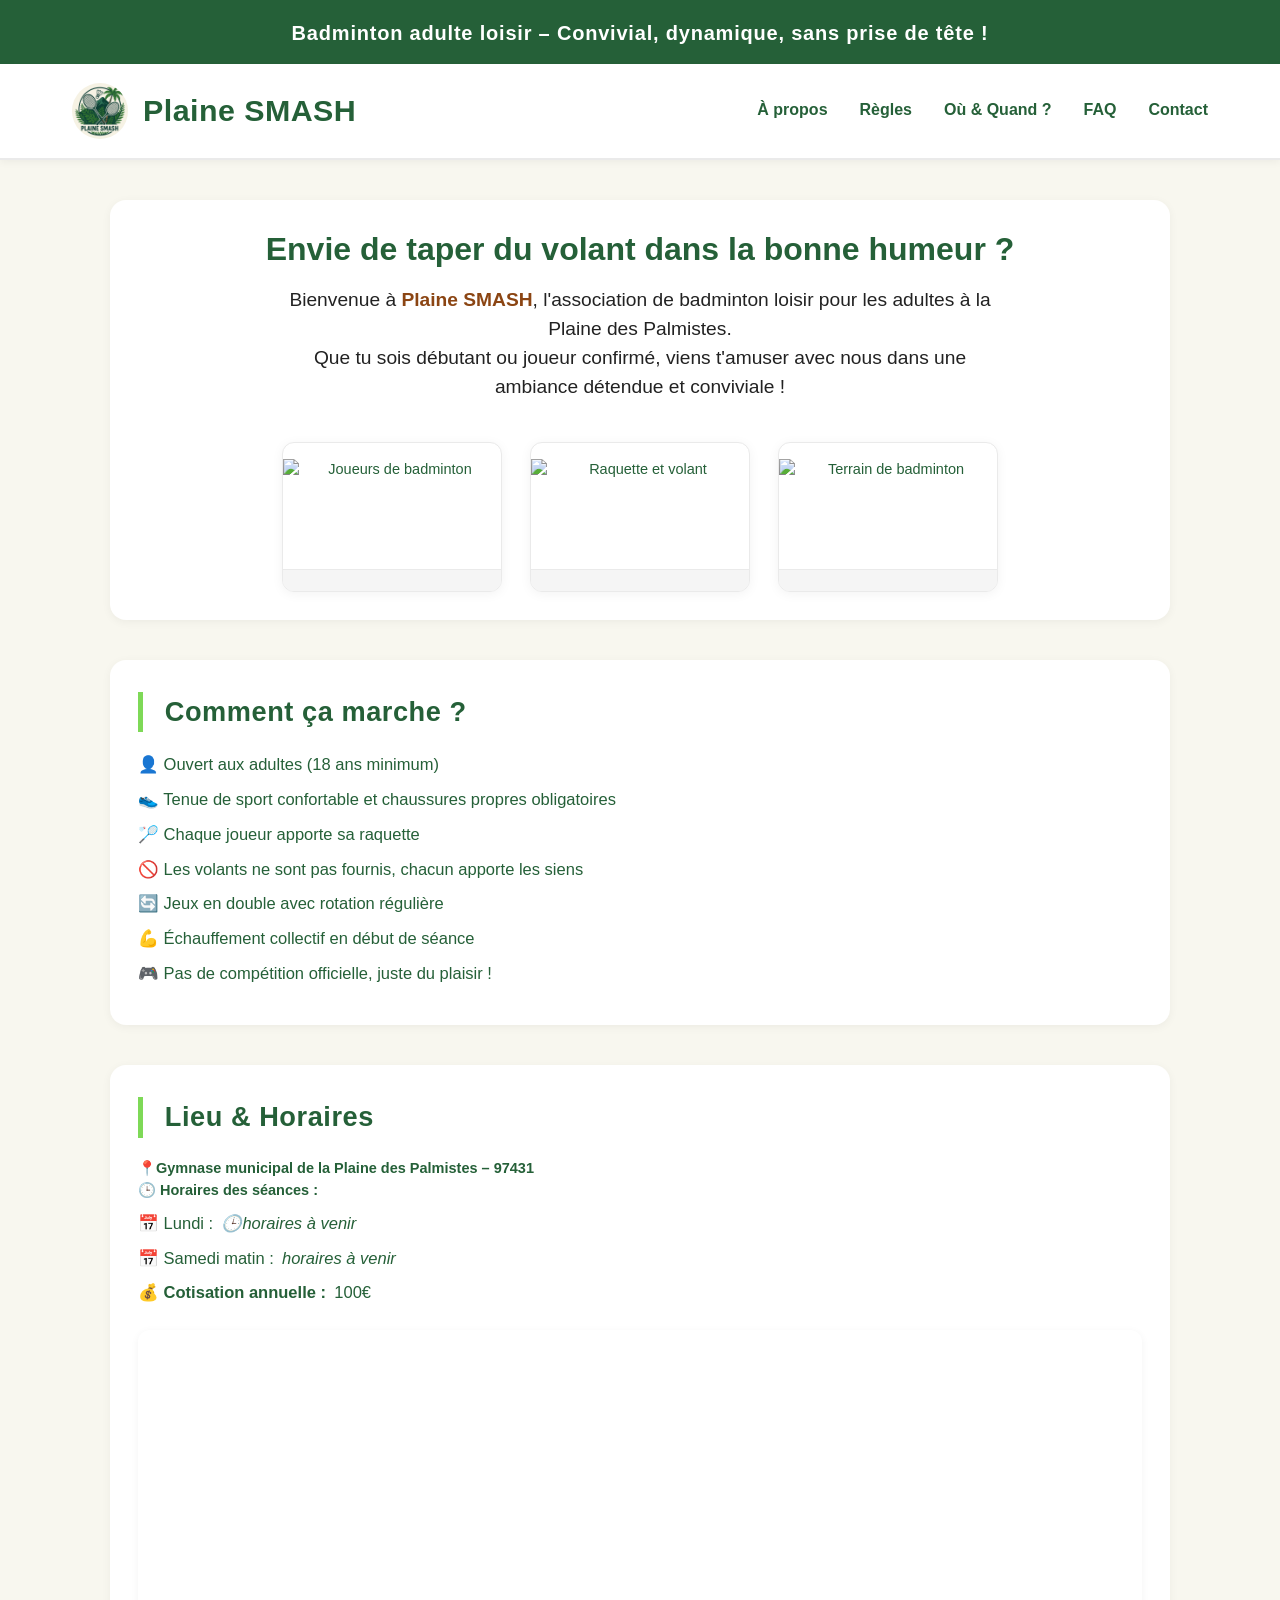
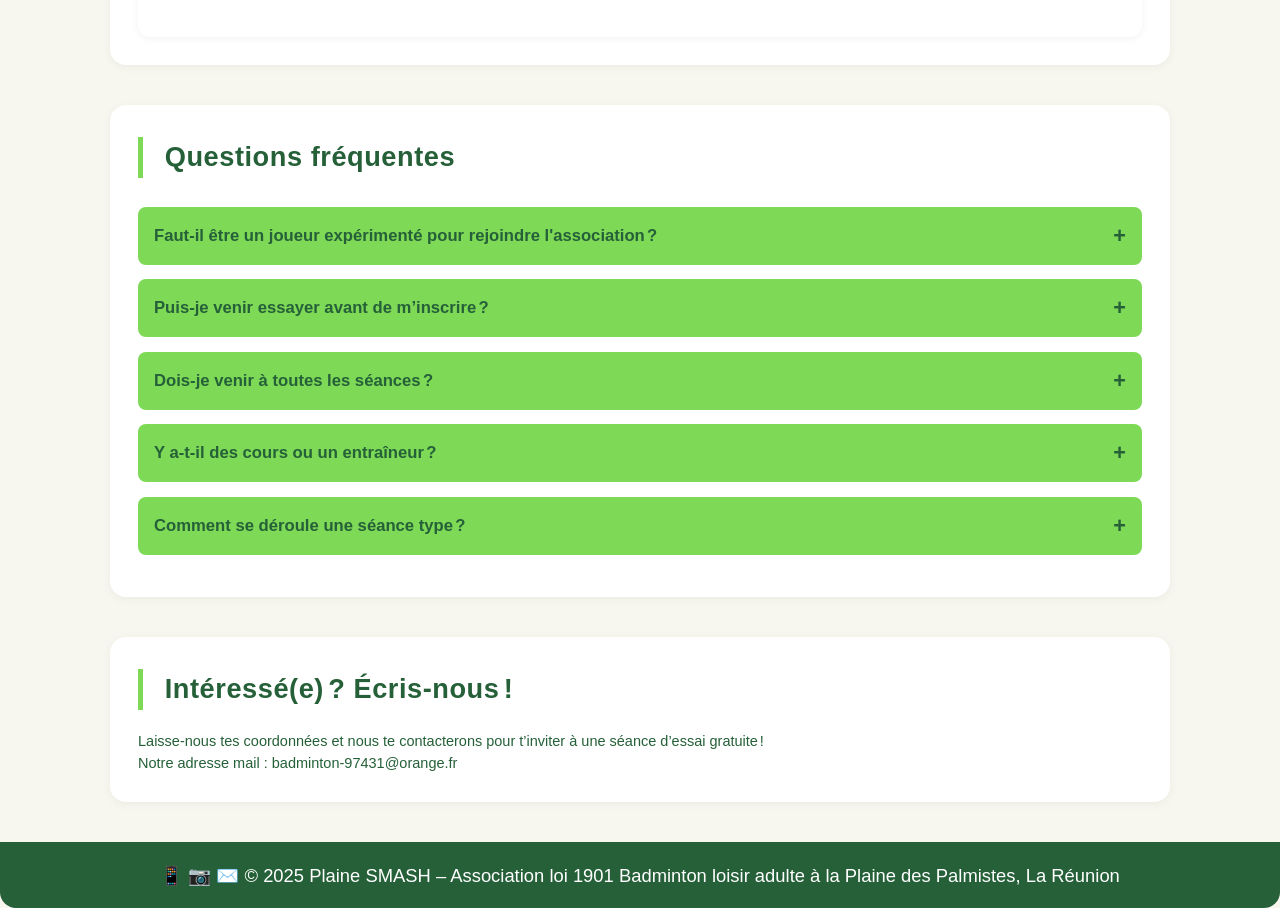
==== index.html @ fc318006 "Rename Index.html to index.html" ====
<!DOCTYPE html>
<html lang="fr">
<head>
  <meta charset="UTF-8" />
  <meta name="viewport" content="width=device-width, initial-scale=1.0" />
  <meta name="viewport" content="width=device-width, initial-scale=1.0">
  <title>Plaine SMASH</title>
  <link rel="stylesheet" href="style.css" />
</head>
<body>
  <!-- Bannière verte avec slogan -->
  <div class="top-banner">
    Badminton adulte loisir – Convivial, dynamique, sans prise de tête !
  </div>

  <!-- Header blanc avec logo, titre et navigation -->
  <header>
    <div class="header-container">
      <div class="logo-titre">
        <img src="logo.png" alt="Logo de l'association Plaine SMASH" class="logo" />
        <h1>Plaine SMASH</h1>
      </div>
      <nav aria-label="Navigation principale">
        <ul>
          <li><a href="#apropos">À propos</a></li>
          <li><a href="#fonctionnement">Règles</a></li>
          <li><a href="#ouquand">Où & Quand ?</a></li>
          <li><a href="#faq">FAQ</a></li>
          <li><a href="#contact">Contact</a></li>
        </ul>
      </nav>
    </div>
  </header>

  <main>
    <!-- Section de présentation -->
    <section class="hero">
      <h2 class="slogan">Envie de taper du volant dans la bonne humeur ?</h2>
      <p class="intro">
        Bienvenue à <strong class="club-name">Plaine SMASH</strong>, l'association de badminton loisir pour les adultes à la Plaine des Palmistes.<br>
        Que tu sois débutant ou joueur confirmé, viens t'amuser avec nous dans une ambiance détendue et conviviale !
      </p>
      <div class="cards">
        <div class="card">
          <img src="https://cdn.pixabay.com/photo/2024/03/02/08/53/ai-generated-8607971_1280.jpg" alt="Joueurs de badminton" />
          <div class="card-caption"></div>
        </div>
        <div class="card">
          <img src="https://cdn.pixabay.com/photo/2024/08/21/13/03/ai-generated-8986210_1280.jpg" alt="Raquette et volant" />
          <div class="card-caption"></div>
        </div>
        <div class="card">
          <img src="https://cdn.pixabay.com/photo/2022/04/05/06/06/badminton-7112857_1280.png" alt="Terrain de badminton" />
          <div class="card-caption"></div>
        </div>
      </div>
    </section>

    <!-- Section fonctionnement -->
    <section id="fonctionnement" class="hover-section">
      <h2>Comment ça marche ?</h2>
      <ul>
        <li>👤 Ouvert aux adultes (18 ans minimum)</li>
        <li>👟 Tenue de sport confortable et chaussures propres obligatoires</li>
        <li>🏸 Chaque joueur apporte sa raquette</li>
        <li>🚫 Les volants ne sont pas fournis, chacun apporte les siens</li>
        <li>🔄 Jeux en double avec rotation régulière</li>
        <li>💪 Échauffement collectif en début de séance</li>
        <li>🎮 Pas de compétition officielle, juste du plaisir !</li>
      </ul>
    </section>

    <!-- Section lieu et horaires -->
    <section id="ouquand" class="hover-section">
      <h2>Lieu & Horaires</h2>
      <p><strong>📍Gymnase municipal de la Plaine des Palmistes – 97431</strong></p>
      <p><strong>🕒 Horaires des séances :</strong></p>
      <ul>
        <li>📅 Lundi : <em>🕒horaires à venir</em></li>
        <li>📅 Samedi matin : <em>horaires à venir</em></li>
        <li><strong>💰 Cotisation annuelle :</strong> 100€ </li>
      </ul>
      <div class="map">
        <!-- Plan intégré -->
        <iframe
          title="Carte du gymnase Plaine des Palmistes"
          src="https://www.google.com/maps/embed?pb=!1m18!1m12!1m3!1d3882.484656252762!2d55.66747431541435!3d-21.14102728976379!2m3!1f0!2f0!3f0!3m2!1i1024!2i768!4f13.1!3m3!1m2!1s0x2178d3c1291f50c9%3A0xf3c2e1aaecb7e622!2sGymnase%20Plaine%20des%20Palmistes!5e0!3m2!1sfr!2sfr!4v1700000000000"
          width="100%"
          height="300"
          style="border:0;"
          allowfullscreen=""
          loading="lazy"
          referrerpolicy="no-referrer-when-downgrade"
        ></iframe>
      </div>
    </section>

    <!-- Section FAQ -->
    <section id="faq" class="hover-section">
      <h2>Questions fréquentes</h2>
      <div class="faq-list">
        <div class="faq-item">
          <button class="faq-question">Faut-il être un joueur expérimenté pour rejoindre l'association ?</button>
          <div class="faq-answer">Non, tout le monde est bienvenu, débutant ou confirmé !</div>
        </div>
        <div class="faq-item">
          <button class="faq-question">Puis-je venir essayer avant de m’inscrire ?</button>
          <div class="faq-answer">Bien sûr ! Nous proposons 1 séances d’essai gratuites pour te faire une idée avant de t’engager.</div>
        </div>
        <div class="faq-item">
          <button class="faq-question">Dois-je venir à toutes les séances ?</button>
          <div class="faq-answer">Non, tu viens quand tu veux et peux. Il n’y a pas d’obligation de présence régulière.</div>
        </div>
        <div class="faq-item">
          <button class="faq-question">Y a-t-il des cours ou un entraîneur ?</button>
          <div class="faq-answer">Nous n’avons pas d’entraîneur professionnel, mais les joueurs expérimentés partagent volontiers leurs conseils.</div>
        </div>
        <div class="faq-item">
          <button class="faq-question">Comment se déroule une séance type ?</button>
          <div class="faq-answer">Échauffement collectif, puis jeux en double avec rotation régulière.</div>
        </div>
      </div>
    </section>

    <!-- Section Contact -->
    <section id="contact" class="hover-section">
      <h2>Intéressé(e) ? Écris-nous !</h2>
      <p>Laisse-nous tes coordonnées et nous te contacterons pour t’inviter à une séance d’essai gratuite !</p>
      <p> Notre adresse mail : badminton-97431@orange.fr </p>
    </section>
  </main>

  <footer>
    <p>📱
📷
✉️
© 2025 Plaine SMASH – Association loi 1901

Badminton loisir adulte à la Plaine des Palmistes, La Réunion
  </footer>

  <script src="script.js" defer></script>
</body>
</html>
---- style.css ----
/* Couleurs principales */
:root {
  --vert-fonce: #256038;
  --vert-moyen: #22703c;
  --vert-clair: #7ed957;
  --fond-creme: #f8f7ef;
  --blanc: #fff;
  --gris-clair: #eaeaea;
  --marron: #8B4513;
}

/* Reset */
* {
  margin: 0;
  padding: 0;
  box-sizing: border-box;
}

body {
  font-family: 'Inter', 'Segoe UI', Tahoma, Geneva, Verdana, sans-serif;
  background: var(--fond-creme);
  color: var(--vert-fonce);
  line-height: 1.5;
  font-size: 14.5px;
  -webkit-font-smoothing: antialiased;
  -moz-osx-font-smoothing: grayscale;
}

/* Bannière verte en haut */
.top-banner {
  background: var(--vert-fonce);
  color: var(--blanc);
  text-align: center;
  font-size: 1.25rem;
  font-weight: 600;
  letter-spacing: 0.04em;
  padding: 1.1rem 1rem 1rem;
  user-select: none;
}

/* Header blanc */
header {
  background: var(--blanc);
  box-shadow: 0 2px 8px rgba(0, 0, 0, 0.05);
  border-bottom: 2px solid var(--gris-clair);
  position: relative;
  z-index: 10;
}

.header-container {
  max-width: 1200px;
  margin: 0 auto;
  padding: 1.2rem 2rem;
  display: flex;
  align-items: center;
  justify-content: space-between;
}

/* Logo + Titre */
.logo-titre {
  display: flex;
  align-items: center;
  gap: 15px;
}

.logo {
  width: 56px;
  height: 56px;
  border-radius: 50%;
  object-fit: cover;
  background: var(--gris-clair);
  flex-shrink: 0;
}

.logo-titre h1 {
  font-family: 'Poppins', 'Segoe UI', sans-serif;
  font-size: 1.9rem;
  font-weight: 700;
  color: var(--vert-fonce);
  letter-spacing: 0.015em;
  line-height: 1.1;
}

/* Menu principal */
nav ul {
  list-style: none;
  display: flex;
  gap: 2rem;
}

nav a {
  text-decoration: none;
  color: var(--vert-fonce);
  font-weight: 600;
  font-size: 1rem;
  transition: color 0.25s ease, transform 0.15s ease;
  position: relative;
  padding-bottom: 2px;
}

nav a:hover,
nav a:focus {
  color: var(--vert-clair);
  transform: scale(1.05);
}

nav a:active {
  color: var(--vert-moyen);
}

/* MAIN */
main {
  max-width: 1100px;
  margin: 0 auto;
  padding: 40px 20px 0;
}

/* HERO */
.hero {
  margin: 0 auto 2.5rem auto;
  text-align: center;
}

.slogan {
  color: var(--vert-fonce);
  font-family: 'Poppins', sans-serif;
  font-size: 2rem;
  font-weight: 800;
  margin-bottom: 1.2rem;
  line-height: 1.1;
}

.intro {
  color: #222;
  font-family: 'Inter', sans-serif;
  font-size: 1.2rem;
  margin-bottom: 2.5rem;
  font-weight: 400;
  max-width: 720px;
  margin-left: auto;
  margin-right: auto;
}

.club-name {
  color: var(--marron);
  font-weight: 700;
}

/* Cartes images */
.cards {
  display: flex;
  justify-content: center;
  gap: 28px;
  margin-top: 1.5rem;
  flex-wrap: wrap;
}

.card {
  width: 220px;
  height: 150px;
  background: var(--blanc);
  border-radius: 12px;
  box-shadow: 0 2px 12px rgba(0,0,0,0.05);
  overflow: hidden;
  display: flex;
  flex-direction: column;
  align-items: center;
  justify-content: flex-end;
  border: 1.5px solid var(--gris-clair);
  transition: transform 0.25s ease, box-shadow 0.25s ease;
}

.card:hover {
  transform: translateY(-6px) scale(1.04);
  box-shadow: 0 8px 24px rgba(34,112,60,0.12);
}

.card img {
  width: 100%;
  height: 110px;
  object-fit: cover;
  display: block;
}

.card-caption {
  padding: 0.7em 0.5em;
  font-size: 1em;
  color: var(--vert-fonce);
  background: #f5f5f5;
  width: 100%;
  text-align: center;
  border-top: 1px solid var(--gris-clair);
  font-weight: 600;
}

/* SECTIONS */
section {
  background: var(--blanc);
  border-radius: 16px;
  box-shadow: 0 2px 10px rgba(0,0,0,0.05);
  padding: 32px 28px 28px;
  margin-bottom: 2.5rem;
  transition: transform 0.3s ease, box-shadow 0.3s ease;
}

section:not(.hero) h2 {
  color: var(--vert-fonce);
  font-family: 'Poppins', sans-serif;
  font-size: 1.7rem;
  font-weight: 700;
  margin-bottom: 1.3rem;
  letter-spacing: 0.02em;
  border-left: 5px solid var(--vert-clair);
  padding-left: 0.8em;
}

/* Effet au survol des sections */
section:hover {
  transform: translateY(-6px) scale(1.03);
  box-shadow: 0 12px 24px rgba(34, 112, 60, 0.18);
  cursor: pointer;
}

ul {
  list-style: none;
  padding: 0;
}

ul li {
  margin: 10px 0;
  font-size: 1.14em;
  display: flex;
  align-items: center;
  gap: 0.5em;
  font-family: 'Inter', sans-serif;
}

/* Carte map */
.map {
  margin-top: 1.5rem;
  border-radius: 12px;
  overflow: hidden;
  box-shadow: 0 2px 8px rgba(0,0,0,0.05);
}

/* FAQ */
.faq-list {
  margin-top: 2em;
}

.faq-item {
  margin-bottom: 1em;
}

.faq-question {
  width: 100%;
  text-align: left;
  background: var(--vert-clair);
  color: var(--vert-fonce);
  border: none;
  border-radius: 8px;
  padding: 16px;
  font-family: 'Poppins', sans-serif;
  font-size: 1.15em;
  font-weight: 600;
  cursor: pointer;
  transition: background 0.25s ease;
  display: flex;
  justify-content: space-between;
  align-items: center;
}

.faq-question::after {
  content: '+';
  font-size: 1.3em;
  float: right;
  transition: transform 0.25s ease;
}

.faq-item.open .faq-question::after {
  content: '-';
}

.faq-answer {
  display: none;
  background: #e8f5e9;
  border-radius: 0 0 8px 8px;
  padding: 16px;
  margin-top: -8px;
  font-size: 1.05em;
  font-family: 'Inter', sans-serif;
  box-shadow: 0 2px 6px rgba(0,0,0,0.05);
}

.faq-item.open .faq-answer {
  display: block;
}

/* Formulaire */
form label {
  display: block;
  font-weight: 700;
  margin-top: 1.2em;
  margin-bottom: 0.4em;
  font-family: 'Poppins', sans-serif;
}

form input,
form select,
form textarea {
  width: 100%;
  padding: 14px;
  border: 1.5px solid var(--vert-fonce);
  border-radius: 8px;
  font-size: 1.05em;
  margin-bottom: 0.6em;
  background: var(--fond-creme);
  transition: border-color 0.3s ease;
  font-family: 'Inter', sans-serif;
}

form input:focus,
form select:focus,
form textarea:focus {
  border-color: var(--vert-clair);
  outline: none;
}

form button {
  margin-top: 1.2em;
  background: var(--vert-fonce);
  color: var(--blanc);
  border: none;
  border-radius: 8px;
  padding: 12px 32px;
  font-size: 1.15em;
  font-weight: 700;
  cursor: pointer;
  box-shadow: 0 3px 8px rgba(0,0,0,0.1);
  transition: background 0.25s ease, transform 0.15s ease;
  font-family: 'Poppins', sans-serif;
}

form button:hover {
  background: var(--vert-moyen);
  transform: scale(1.05);
}

/* Footer */
footer {
  background: var(--vert-fonce);
  color: var(--blanc);
  text-align: center;
  padding: 20px 0 18px;
  border-radius: 0 0 16px 16px;
  margin-top: 40px;
  font-size: 1.15rem;
  font-family: 'Inter', sans-serif;
}

/* Responsive */
@media (max-width: 900px) {
  .header-container {
    flex-direction: column;
    gap: 1.3rem;
    padding: 1rem 1rem;
  }
  nav ul {
    gap: 1.3rem;
  }
  .cards {
    flex-direction: column;
    gap: 22px;
    align-items: center;
  }
  .card {
    width: 90vw;
    max-width: 320px;
  }
  main {
    padding: 24px 12px 0;
  }
}

@media (max-width: 480px) {
  .slogan {
    font-size: 2rem;
  }
  nav ul {
    flex-wrap: wrap;
    gap: 12px;
    justify-content: center;
  }
}
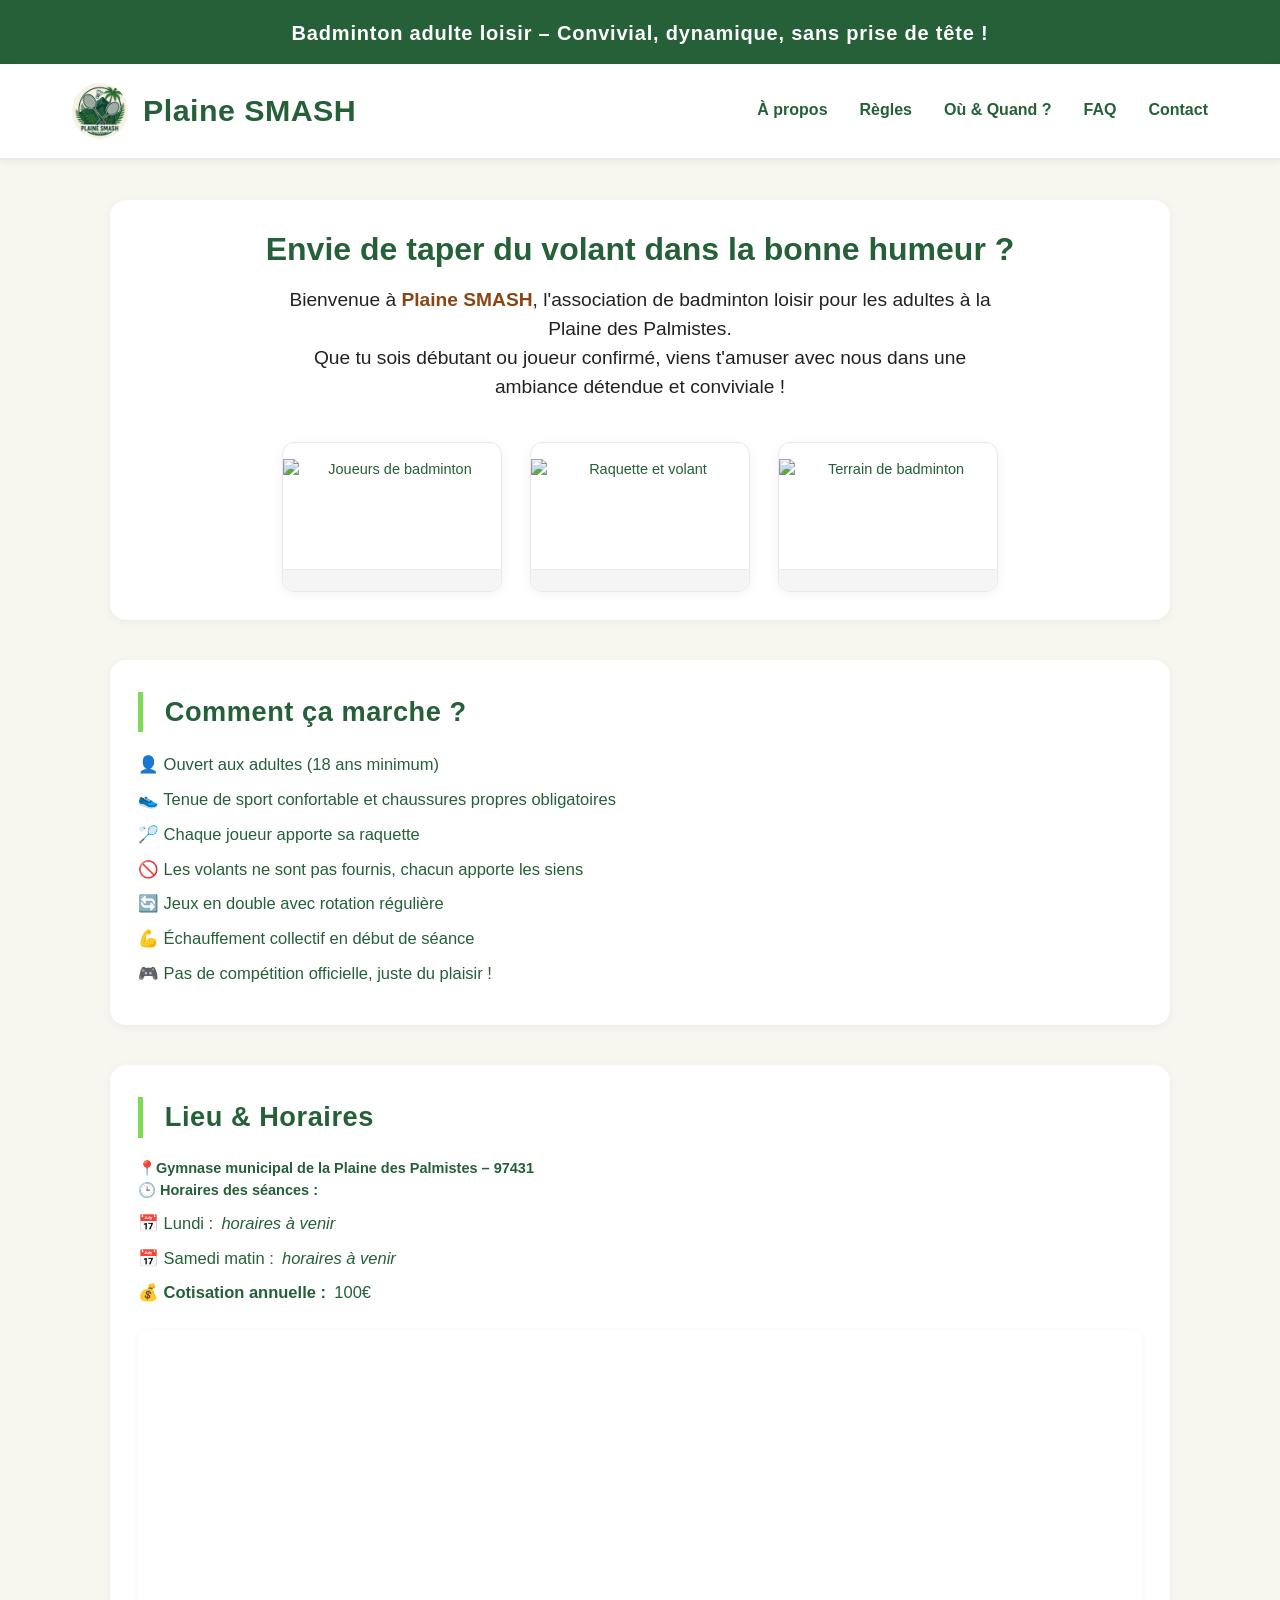
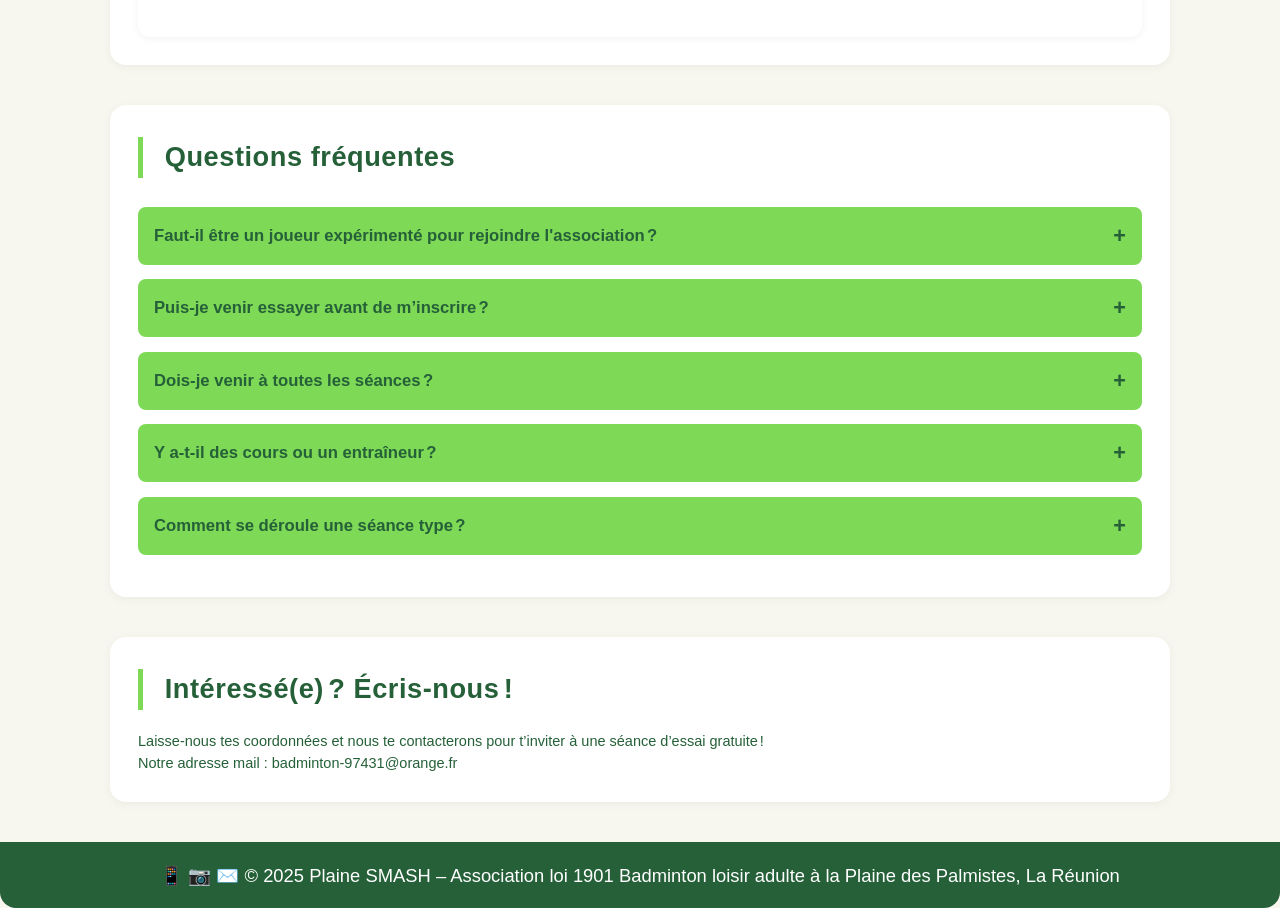
==== commit b223919e: "Update index.html" ====
--- a/index.html
+++ b/index.html
@@ -76,7 +76,7 @@
       <p><strong>📍Gymnase municipal de la Plaine des Palmistes – 97431</strong></p>
       <p><strong>🕒 Horaires des séances :</strong></p>
       <ul>
-        <li>📅 Lundi : <em>🕒horaires à venir</em></li>
+        <li>📅 Lundi : <em>horaires à venir</em></li>
         <li>📅 Samedi matin : <em>horaires à venir</em></li>
         <li><strong>💰 Cotisation annuelle :</strong> 100€ </li>
       </ul>
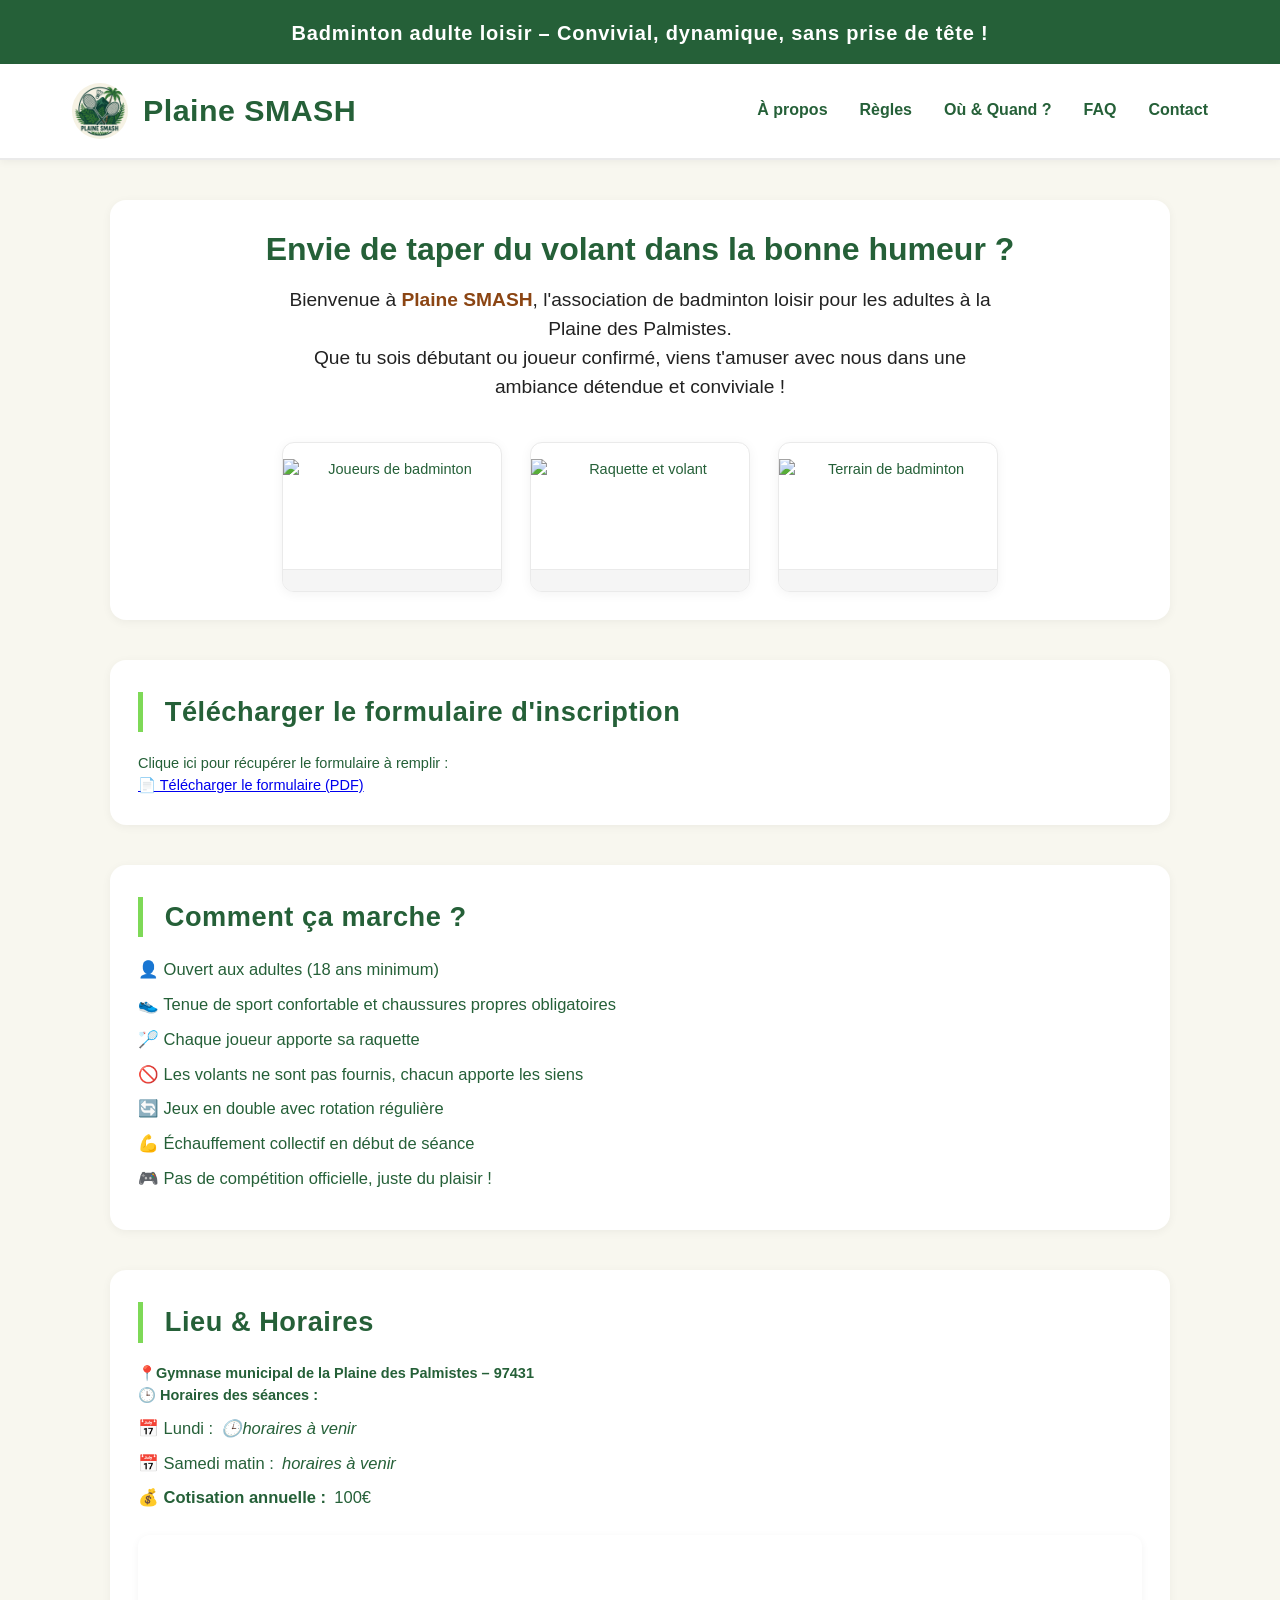
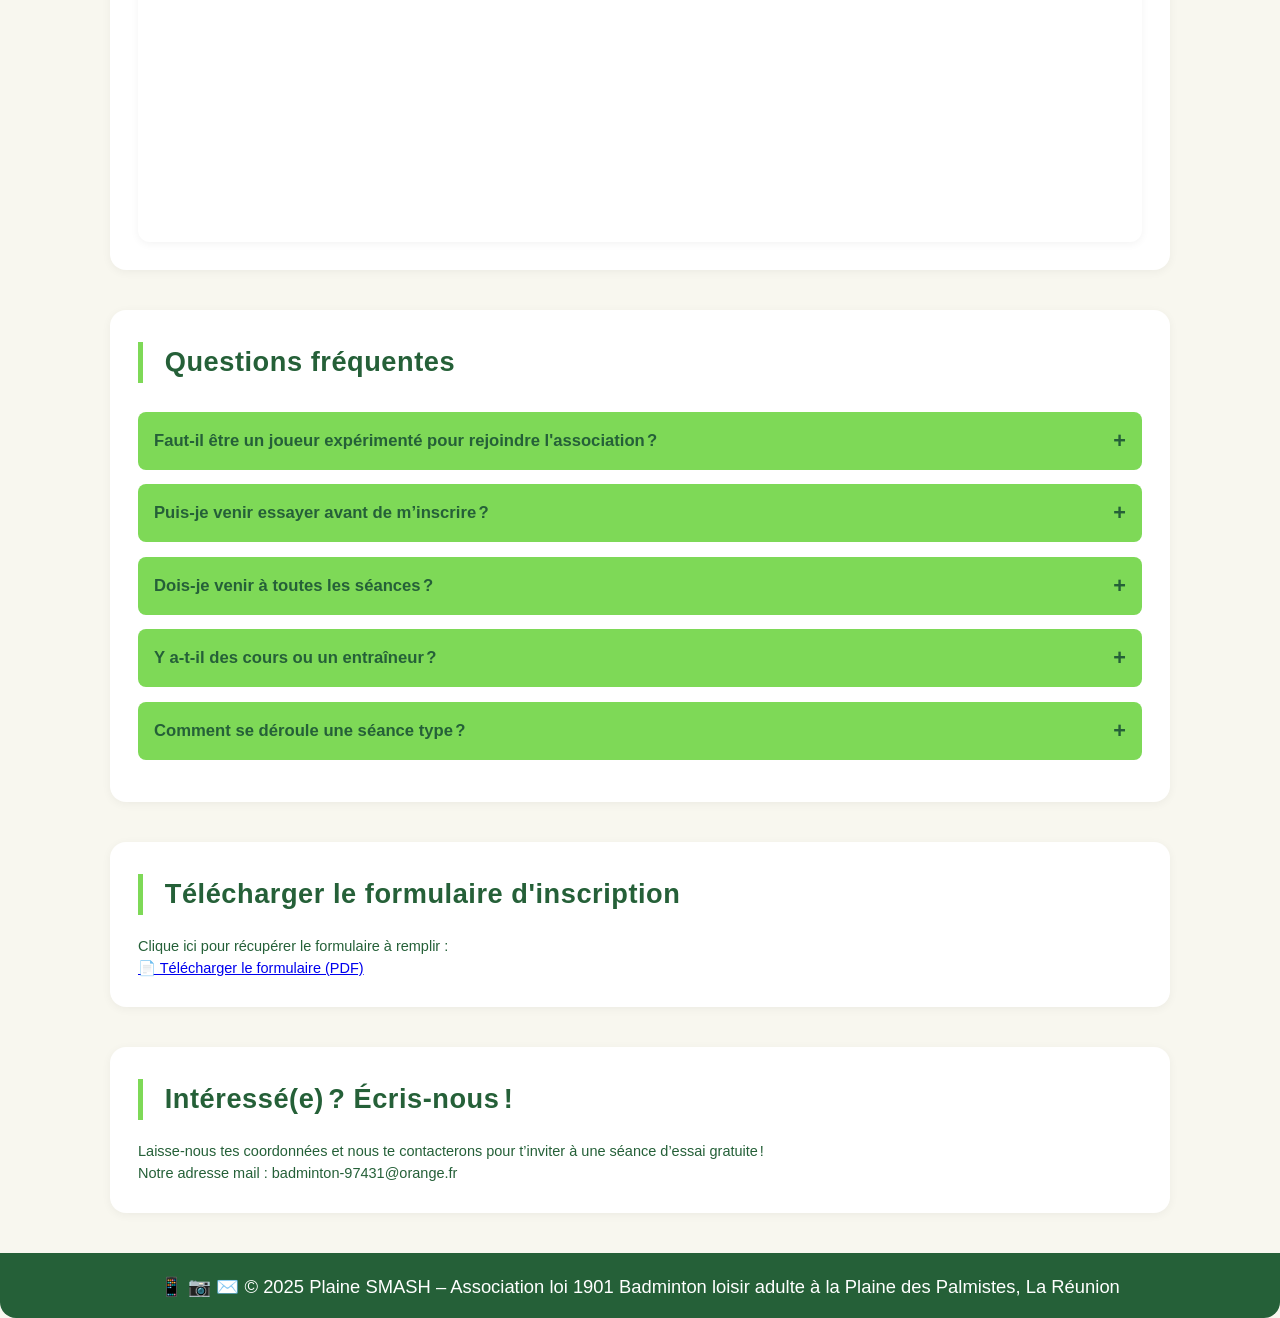
==== commit bc6dd04f: "Update index.html" ====
--- a/index.html
+++ b/index.html
@@ -55,6 +55,14 @@
         </div>
       </div>
     </section>
+<!-- Section Téléchargement Formulaire -->
+<section class="hover-section">
+  <h2>Télécharger le formulaire d'inscription</h2>
+  <p>
+    Clique ici pour récupérer le formulaire à remplir :
+  </p>
+  <a href="formulaire-inscription.pdf" download class="download-btn">📄 Télécharger le formulaire (PDF)</a>
+</section>
 
     <!-- Section fonctionnement -->
     <section id="fonctionnement" class="hover-section">
@@ -76,7 +84,7 @@
       <p><strong>📍Gymnase municipal de la Plaine des Palmistes – 97431</strong></p>
       <p><strong>🕒 Horaires des séances :</strong></p>
       <ul>
-        <li>📅 Lundi : <em>horaires à venir</em></li>
+        <li>📅 Lundi : <em>🕒horaires à venir</em></li>
         <li>📅 Samedi matin : <em>horaires à venir</em></li>
         <li><strong>💰 Cotisation annuelle :</strong> 100€ </li>
       </ul>
@@ -121,6 +129,14 @@
         </div>
       </div>
     </section>
+<!-- Section Téléchargement Formulaire -->
+<section class="hover-section">
+  <h2>Télécharger le formulaire d'inscription</h2>
+  <p>
+    Clique ici pour récupérer le formulaire à remplir :
+  </p>
+  <a href="formulaire-inscription.pdf" download class="download-btn">📄 Télécharger le formulaire (PDF)</a>
+</section>
 
     <!-- Section Contact -->
     <section id="contact" class="hover-section">
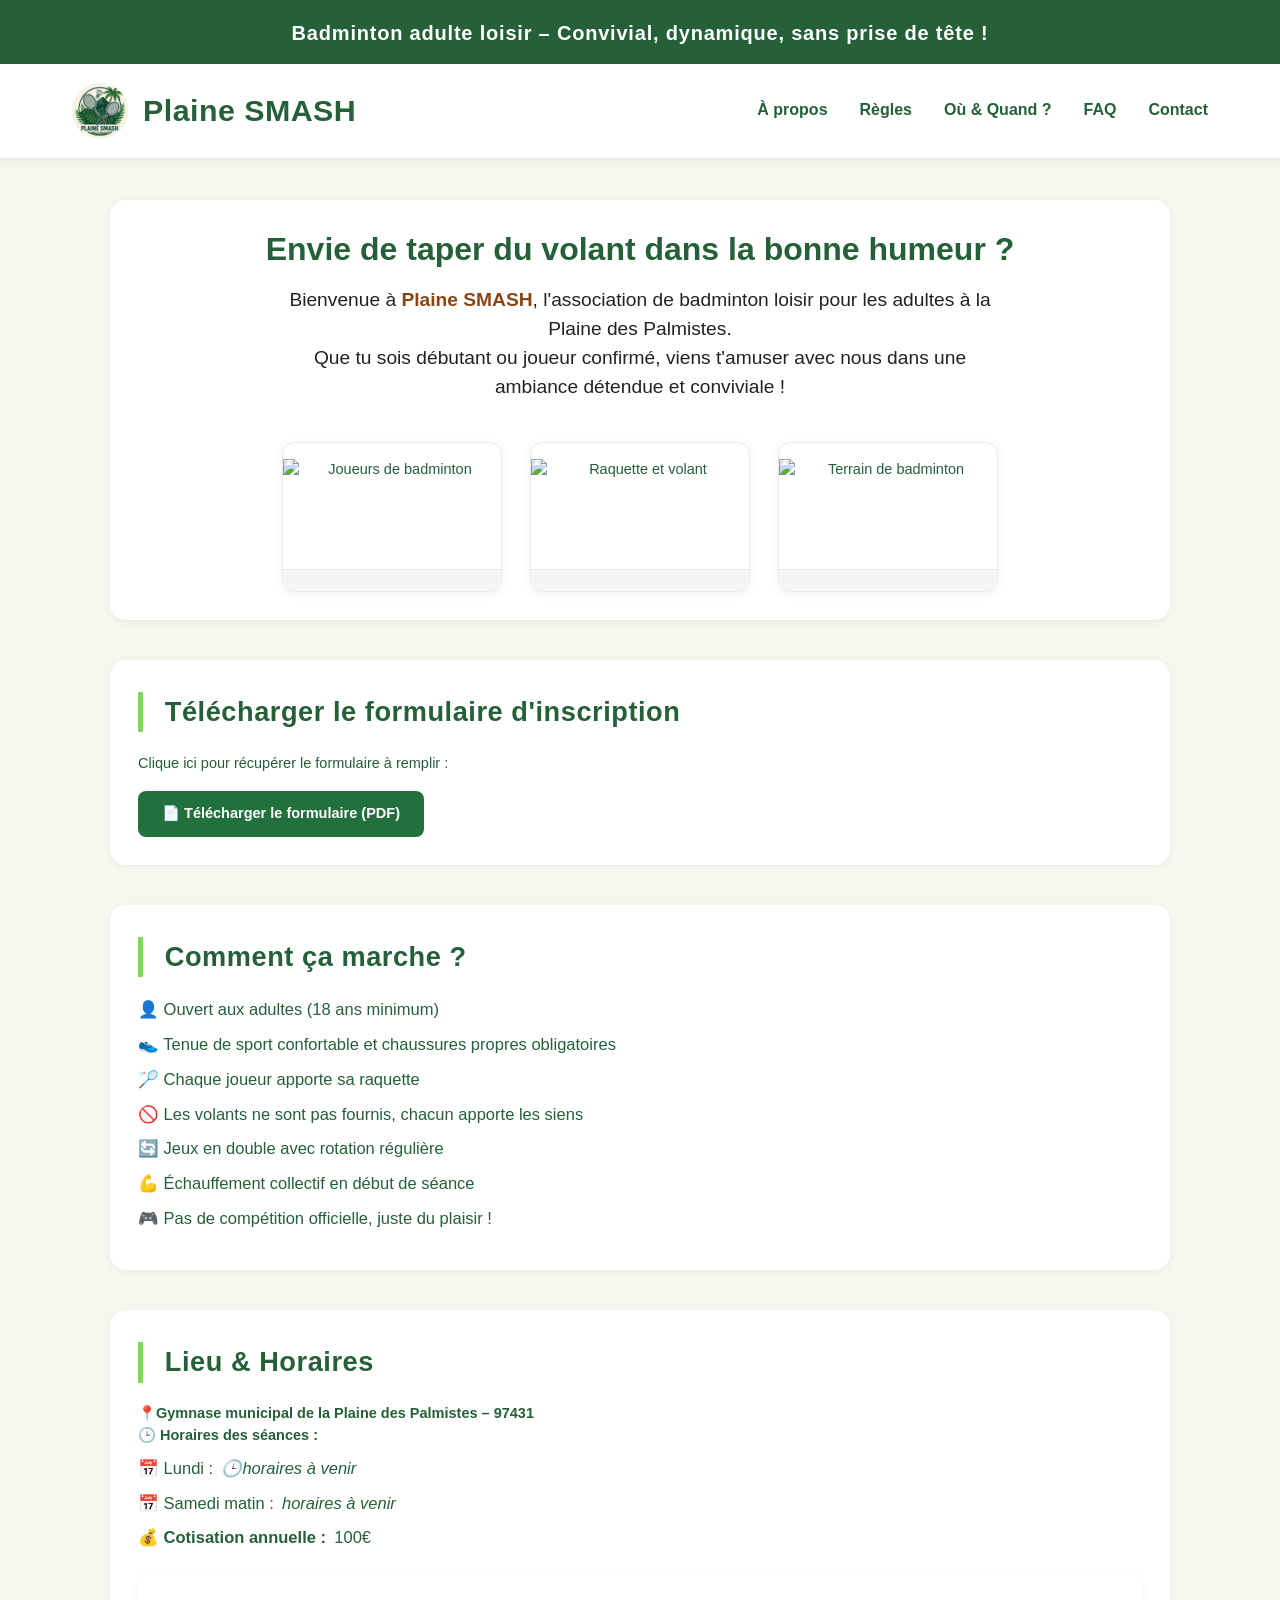
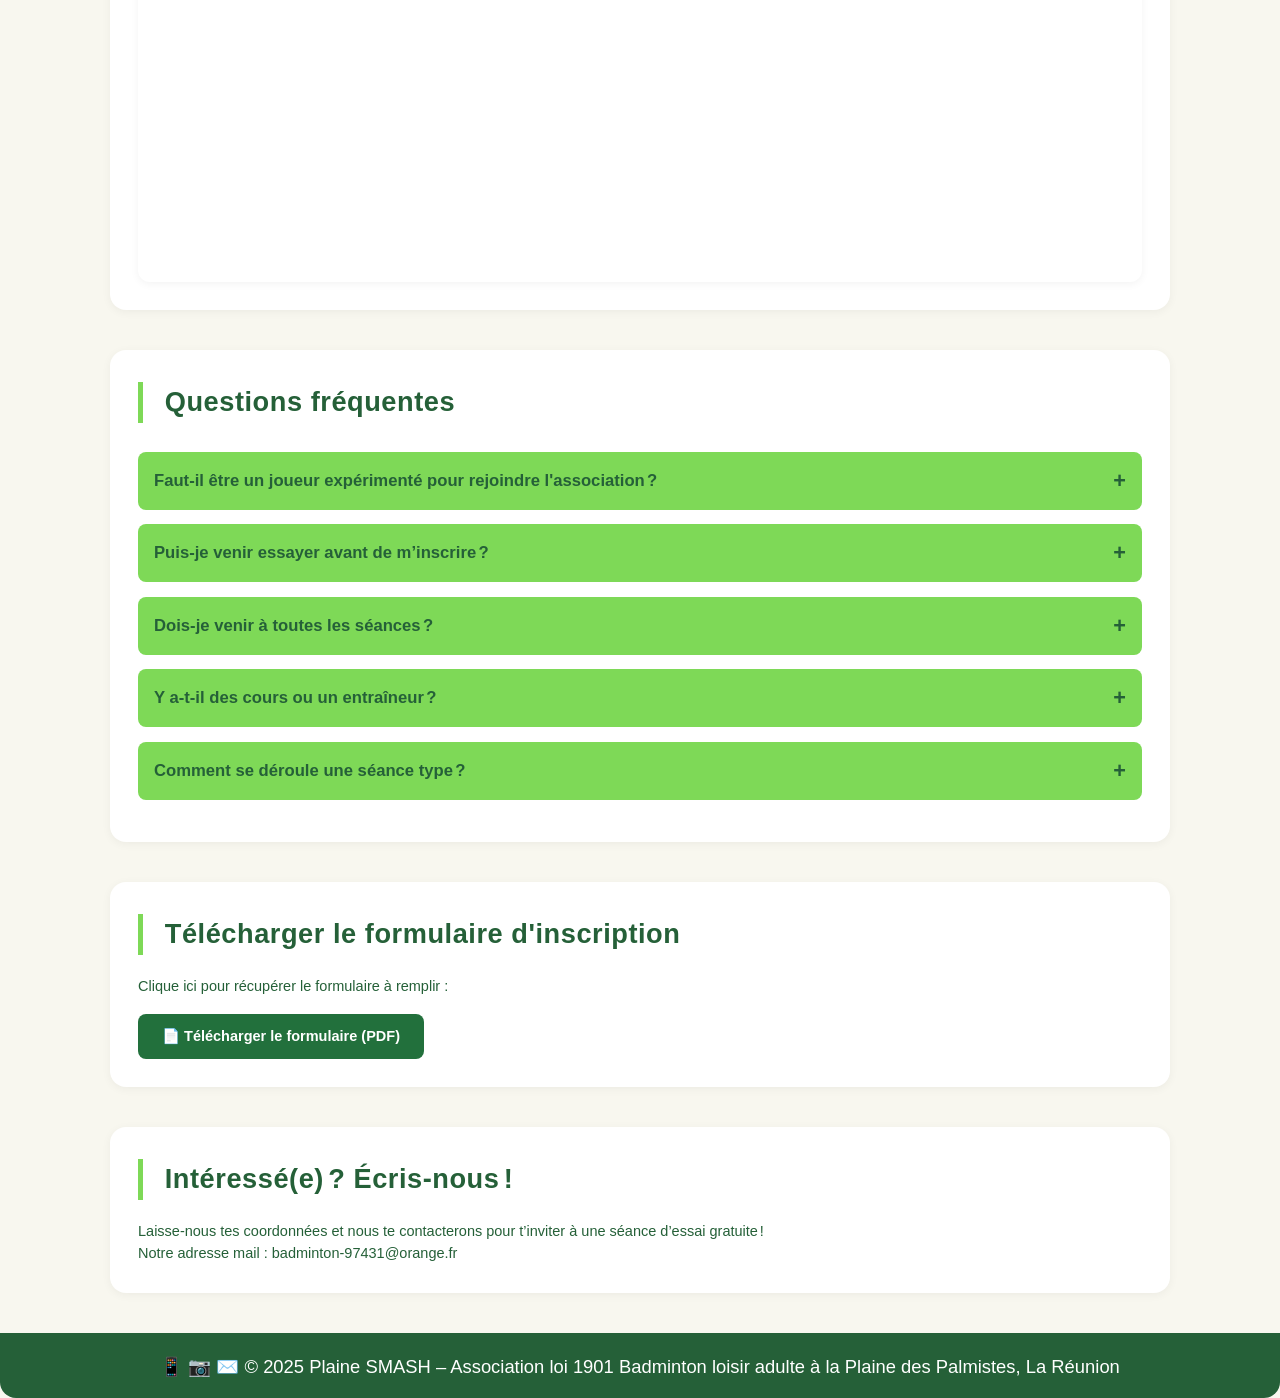
==== commit 49bc5e28: "Update index.html" ====
--- a/index.html
+++ b/index.html
@@ -6,6 +6,18 @@
   <meta name="viewport" content="width=device-width, initial-scale=1.0">
   <title>Plaine SMASH</title>
   <link rel="stylesheet" href="style.css" />
+<link rel="icon" href="https://www.plaine-smash.re/logo.png" type="image/png">
+
+  <script type="application/ld+json">
+{
+  "@context": "https://schema.org",
+  "@type": "Organization",
+  "name": "Plaine Smash",
+  "url": "https://www.plaine-smash.re",
+  "logo": "https://www.plaine-smash.re/logo.png"
+}
+</script>
+
 </head>
 <body>
   <!-- Bannière verte avec slogan -->
--- a/style.css
+++ b/style.css
@@ -392,3 +392,20 @@
     justify-content: center;
   }
 }
+.download-btn {
+  display: inline-block;
+  margin-top: 1rem;
+  background: var(--vert-moyen);
+  color: var(--blanc);
+  font-weight: 600;
+  padding: 12px 24px;
+  border-radius: 8px;
+  text-decoration: none;
+  transition: background 0.25s ease, transform 0.2s ease;
+}
+
+.download-btn:hover {
+  background: var(--vert-clair);
+  transform: scale(1.05);
+}
+
